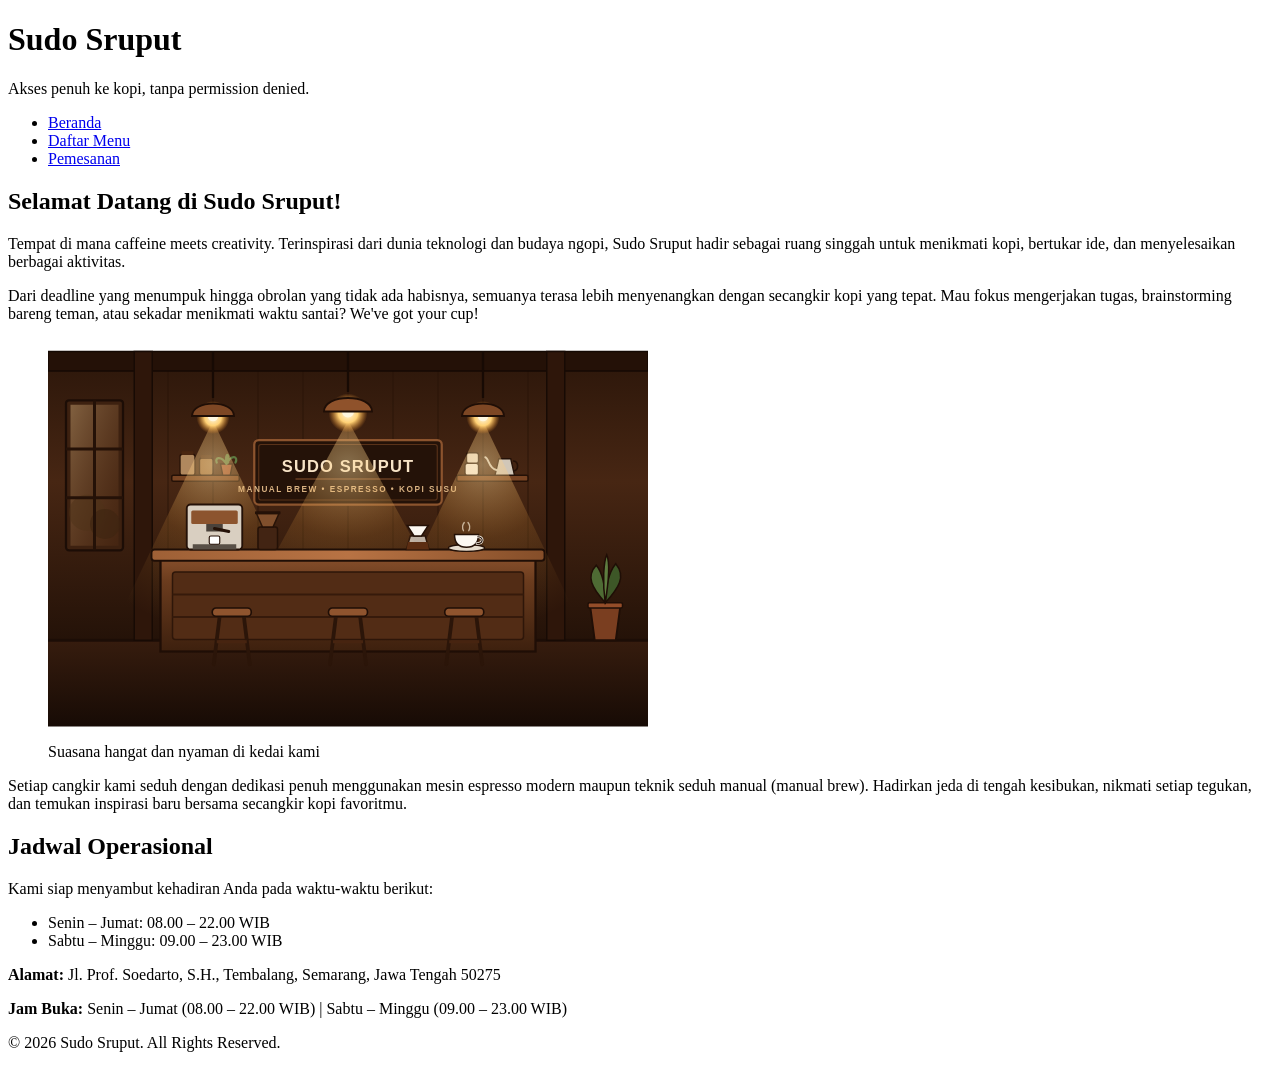
==== index.html @ 6f2dd249 "feat: create Sudo Sruput website using HTML5" ====
<!DOCTYPE html>
<html lang="id">
<head>
  <meta charset="utf-8">
  <meta name="viewport" content="width=device-width, initial-scale=1.0">
  <title>Beranda - Sudo Sruput</title>
</head>
<body>
  <header>
    <h1>Sudo Sruput</h1>
    <p>Akses penuh ke kopi, tanpa permission denied.</p>
    <nav>
      <ul>
        <li><a href="index.html">Beranda</a></li>
        <li><a href="menu.html">Daftar Menu</a></li>
        <li><a href="pesan.html">Pemesanan</a></li>
      </ul>
    </nav>
  </header>

  <main>
    <section>
      <h2>Selamat Datang di Sudo Sruput!</h2>
      <p>
        Tempat di mana caffeine meets creativity. Terinspirasi dari dunia teknologi dan budaya ngopi, Sudo Sruput hadir sebagai ruang singgah untuk menikmati kopi, bertukar ide, dan menyelesaikan berbagai aktivitas. 
      </p>
      <p>
        Dari deadline yang menumpuk hingga obrolan yang tidak ada habisnya, semuanya terasa lebih menyenangkan dengan secangkir kopi yang tepat. Mau fokus mengerjakan tugas, brainstorming bareng teman, atau sekadar menikmati waktu santai? We've got your cup!
      </p>
      <figure>
        <img src="img/suasana-sudosruput.svg" alt="Suasana interior Sudo Sruput yang hangat dengan pencahayaan lampu bernuansa kayu" width="600" height="400">
        <figcaption>Suasana hangat dan nyaman di kedai kami</figcaption>
      </figure>
      <p>
        Setiap cangkir kami seduh dengan dedikasi penuh menggunakan mesin espresso modern maupun teknik seduh manual (manual brew). Hadirkan jeda di tengah kesibukan, nikmati setiap tegukan, dan temukan inspirasi baru bersama secangkir kopi favoritmu.
      </p>
    </section>

    <section>
      <h2>Jadwal Operasional</h2>
      <p>Kami siap menyambut kehadiran Anda pada waktu-waktu berikut:</p>
      <ul>
        <li>Senin – Jumat: 08.00 – 22.00 WIB</li>
        <li>Sabtu – Minggu: 09.00 – 23.00 WIB</li>
      </ul>
    </section>
  </main>

  <footer>
    <p><strong>Alamat:</strong> Jl. Prof. Soedarto, S.H., Tembalang, Semarang, Jawa Tengah 50275</p>
    <p><strong>Jam Buka:</strong> Senin – Jumat (08.00 – 22.00 WIB) | Sabtu – Minggu (09.00 – 23.00 WIB)</p>
    <p>&copy; 2026 Sudo Sruput. All Rights Reserved.</p>
  </footer>
</body>
</html>
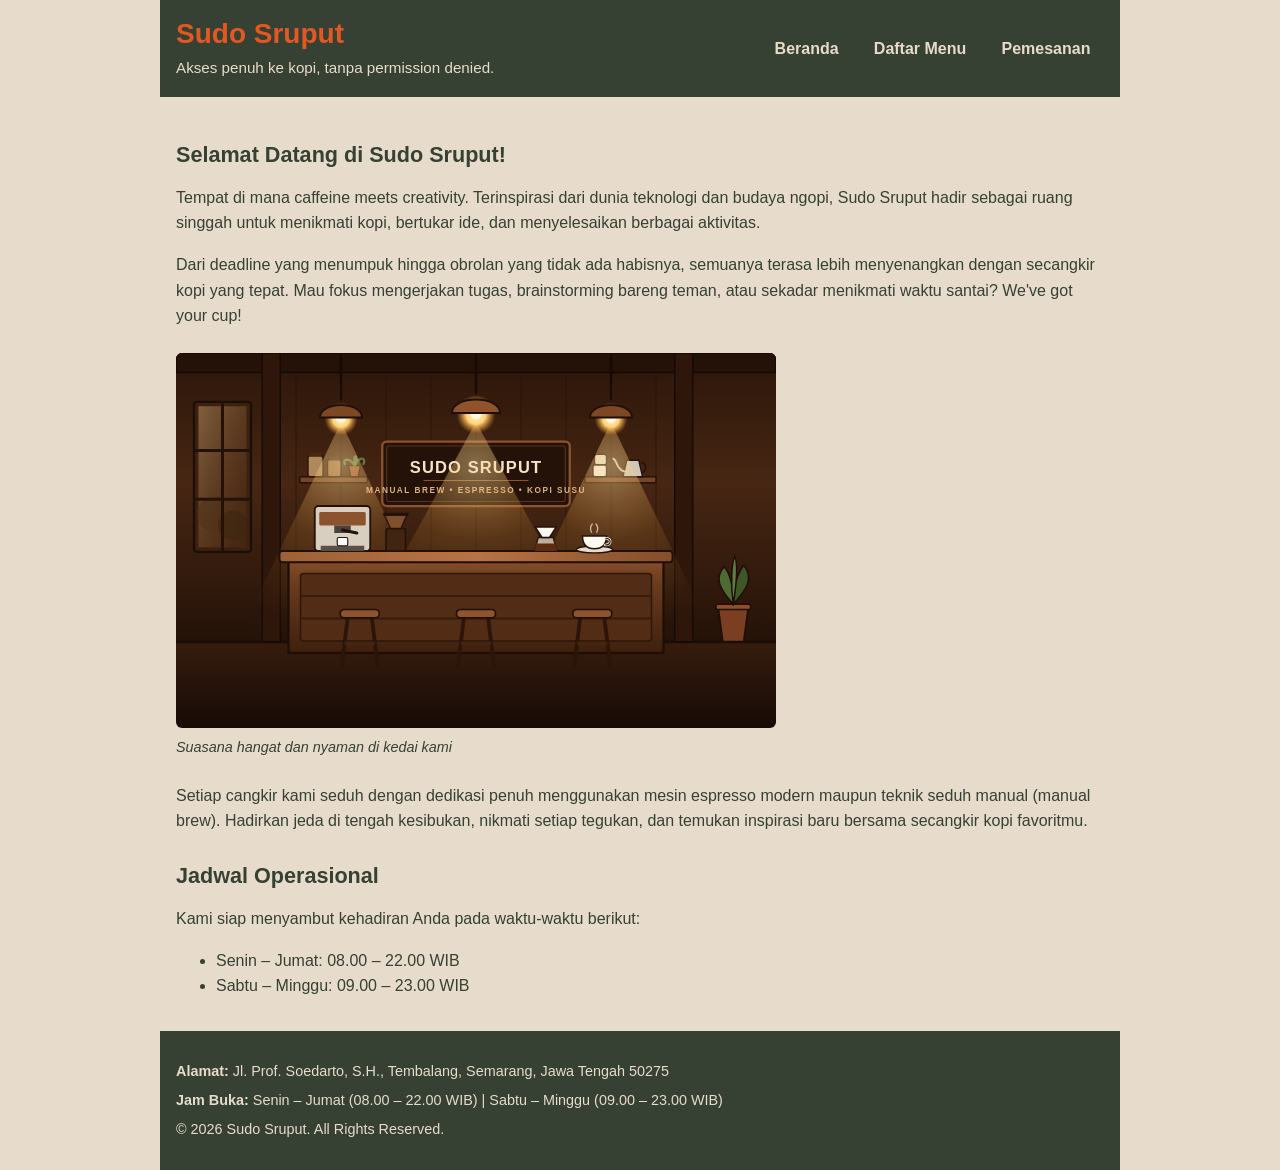
==== commit 15c6705e: "feat: add responsive CSS styling to Sudo Sruput website" ====
--- a/index.html
+++ b/index.html
@@ -4,13 +4,16 @@
   <meta charset="utf-8">
   <meta name="viewport" content="width=device-width, initial-scale=1.0">
   <title>Beranda - Sudo Sruput</title>
+  <link rel="stylesheet" href="css/style.css">
 </head>
 <body>
   <header>
-    <h1>Sudo Sruput</h1>
-    <p>Akses penuh ke kopi, tanpa permission denied.</p>
+    <div class="brand">
+      <h1>Sudo Sruput</h1>
+      <p>Akses penuh ke kopi, tanpa permission denied.</p>
+    </div>
     <nav>
-      <ul>
+      <ul class="nav-list">
         <li><a href="index.html">Beranda</a></li>
         <li><a href="menu.html">Daftar Menu</a></li>
         <li><a href="pesan.html">Pemesanan</a></li>
@@ -22,17 +25,24 @@
     <section>
       <h2>Selamat Datang di Sudo Sruput!</h2>
       <p>
-        Tempat di mana caffeine meets creativity. Terinspirasi dari dunia teknologi dan budaya ngopi, Sudo Sruput hadir sebagai ruang singgah untuk menikmati kopi, bertukar ide, dan menyelesaikan berbagai aktivitas. 
+        Tempat di mana caffeine meets creativity. Terinspirasi dari dunia teknologi dan budaya ngopi, Sudo Sruput hadir
+        sebagai ruang singgah untuk menikmati kopi, bertukar ide, dan menyelesaikan berbagai aktivitas.
       </p>
       <p>
-        Dari deadline yang menumpuk hingga obrolan yang tidak ada habisnya, semuanya terasa lebih menyenangkan dengan secangkir kopi yang tepat. Mau fokus mengerjakan tugas, brainstorming bareng teman, atau sekadar menikmati waktu santai? We've got your cup!
+        Dari deadline yang menumpuk hingga obrolan yang tidak ada habisnya, semuanya terasa lebih menyenangkan dengan
+        secangkir kopi yang tepat. Mau fokus mengerjakan tugas, brainstorming bareng teman, atau sekadar menikmati waktu
+        santai? We've got your cup!
       </p>
       <figure>
-        <img src="img/suasana-sudosruput.svg" alt="Suasana interior Sudo Sruput yang hangat dengan pencahayaan lampu bernuansa kayu" width="600" height="400">
+        <img src="img/suasana-sudosruput.svg"
+          alt="Suasana interior Sudo Sruput yang hangat dengan pencahayaan lampu bernuansa kayu" width="600"
+          height="400">
         <figcaption>Suasana hangat dan nyaman di kedai kami</figcaption>
       </figure>
       <p>
-        Setiap cangkir kami seduh dengan dedikasi penuh menggunakan mesin espresso modern maupun teknik seduh manual (manual brew). Hadirkan jeda di tengah kesibukan, nikmati setiap tegukan, dan temukan inspirasi baru bersama secangkir kopi favoritmu.
+        Setiap cangkir kami seduh dengan dedikasi penuh menggunakan mesin espresso modern maupun teknik seduh manual
+        (manual brew). Hadirkan jeda di tengah kesibukan, nikmati setiap tegukan, dan temukan inspirasi baru bersama
+        secangkir kopi favoritmu.
       </p>
     </section>
 
@@ -53,4 +63,3 @@
   </footer>
 </body>
 </html>
-
--- a/css/style.css
+++ b/css/style.css
@@ -0,0 +1,362 @@
+
+/* ==========================================================================
+   PALET WARNA
+   Hijau Lumut Gelap  #364033
+   Krem Hangat        #E7DCCB
+   Oranye Terakota    #E25822
+   ========================================================================== */
+
+
+/* ==========================================================================
+   1. RESET & DASAR
+   ========================================================================== */
+
+   *,
+   *::before,
+   *::after {
+       box-sizing: border-box;
+   }
+   
+   body {
+       margin: 0;
+       font-family: "Segoe UI", Roboto, sans-serif;
+       font-size: 1rem;
+       line-height: 1.6;
+       color: #364033;
+       background-color: #E7DCCB;
+   }
+   
+   
+   /* Gambar Responsif */
+   
+   img {
+       max-width: 100%;
+       height: auto;
+       display: block;
+       border-radius: 6px;
+   }
+   
+   figure {
+       margin: 1.5rem 0;
+   }
+   
+   figcaption {
+       margin-top: 0.5rem;
+       font-size: 0.9rem;
+       font-style: italic;
+       color: #364033;
+   }
+   
+   
+   /* Tipografi Heading */
+   
+   h1, h2, h3 {
+       line-height: 1.3;
+   }
+   
+   h1 {
+       font-size: 1.75rem;
+       margin: 0 0 0.25rem 0;
+   }
+   
+   h2 {
+       font-size: 1.35rem;
+       margin-top: 1.75rem;
+       margin-bottom: 0.75rem;
+       color: #364033;
+   }
+   
+   
+   /* ==========================================================================
+      2. HEADER & NAVIGASI (FLEXBOX - MOBILE FIRST)
+      ========================================================================== */
+   
+   header {
+       display: flex;
+       flex-direction: column;
+       gap: 1rem;
+       max-width: 960px;
+       margin: 0 auto;
+       padding: 1rem;
+       background-color: #364033;
+   }
+   
+   .brand h1 {
+       margin: 0;
+       color: #E25822;
+   }
+   
+   .brand p {
+       margin: 0.25rem 0 0 0;
+       font-size: 0.95rem;
+       color: #E7DCCB;
+   }
+   
+   .nav-list {
+       display: flex;
+       flex-direction: column;
+       gap: 0.5rem;
+       list-style: none;
+       padding: 0;
+       margin: 0;
+   }
+   
+   .nav-list a {
+       display: inline-block;
+       padding: 0.5rem 0.85rem;
+       color: #E7DCCB;
+       text-decoration: none;
+       font-weight: 600;
+       border-radius: 4px;
+       transition: background-color 0.2s, color 0.2s;
+   }
+   
+   .nav-list a:hover,
+   .nav-list a:focus {
+       background-color: #E25822;
+       color: #E7DCCB;
+   }
+   
+   
+   /* Tablet & Desktop (>= 600px) */
+   
+   @media screen and (min-width: 600px) {
+       header {
+           flex-direction: row;
+           justify-content: space-between;
+           align-items: center;
+       }
+   
+       .nav-list {
+           flex-direction: row;
+           gap: 0.5rem;
+       }
+   }
+   
+   
+   /* ==========================================================================
+      3. MAIN - KONTEN UTAMA
+      ========================================================================== */
+   
+   main {
+       max-width: 960px;
+       margin: 0 auto;
+       padding: 1rem;
+       background-color: #E7DCCB;
+       color: #364033;
+   }
+   
+   
+   /* Link umum dalam konten */
+   
+   main a {
+       color: #E25822;
+       font-weight: 600;
+       text-decoration: underline;
+   }
+   
+   main a:hover,
+   main a:focus {
+       color: #364033;
+   }
+   
+   
+   /* ==========================================================================
+      4. DAFTAR MENU - CARD GRID (MOBILE FIRST)
+      ========================================================================== */
+   
+   
+   /* Grid: 1 kolom (ponsel) */
+   
+   .menu-grid {
+       display: grid;
+       grid-template-columns: 1fr;
+       gap: 1.25rem;
+       width: 100%;
+   }
+   
+   
+   /* Tampilan setiap card */
+   
+   .card {
+       display: flex;
+       flex-direction: column;
+       padding: 1.25rem;
+       background-color: #364033;
+       border: 2px solid #364033;
+       border-radius: 8px;
+       color: #E7DCCB;
+   }
+   
+   
+   /* Nama menu */
+   
+   .card h3 {
+       margin: 0 0 0.5rem 0;
+       font-size: 1.15rem;
+       color: #E7DCCB;
+   }
+   
+   
+   /* Harga menu */
+   
+   .card .price {
+       margin: 0 0 0.5rem 0;
+       font-weight: 700;
+       color: #E25822;
+   }
+   
+   
+   /* Deskripsi menu */
+   
+   .card p:last-child {
+       margin: 0;
+       font-size: 0.95rem;
+       line-height: 1.5;
+       color: #E7DCCB;
+   }
+   
+   
+   /* 2 kolom (>= 600px) */
+   
+   @media screen and (min-width: 600px) {
+       .menu-grid {
+           grid-template-columns: repeat(2, 1fr);
+       }
+   }
+   
+   
+   /* 3 kolom (>= 960px) */
+   
+   @media screen and (min-width: 960px) {
+       .menu-grid {
+           grid-template-columns: repeat(3, 1fr);
+       }
+   }
+   
+   
+   /* ==========================================================================
+      5. FORM PEMESANAN (PESAN.HTML)
+      ========================================================================== */
+   
+   form {
+       max-width: 600px;
+   }
+   
+   form p {
+       margin-bottom: 1.25rem;
+   }
+   
+   label {
+       display: block;
+       margin-bottom: 0.4rem;
+       font-weight: 600;
+       color: #364033;
+   }
+   
+   fieldset {
+       border: 2px solid #364033;
+       border-radius: 6px;
+       padding: 1rem;
+       margin-bottom: 1.25rem;
+   }
+   
+   legend {
+       font-weight: 600;
+       color: #364033;
+       padding: 0 0.5rem;
+   }
+   
+   fieldset p {
+       margin-bottom: 0.5rem;
+   }
+   
+   fieldset p:last-child {
+       margin-bottom: 0;
+   }
+   
+   fieldset label {
+       display: inline;
+       font-weight: normal;
+       margin-left: 0.35rem;
+       cursor: pointer;
+   }
+   
+   
+   /* Tampilan field formulir */
+   
+   input[type="text"],
+   input[type="tel"],
+   input[type="number"],
+   select,
+   textarea {
+       width: 100%;
+       padding: 0.65rem 0.75rem;
+       font-family: inherit;
+       font-size: 1rem;
+       color: #364033;
+       background-color: #E7DCCB;
+       border: 2px solid #364033;
+       border-radius: 4px;
+       transition: border-color 0.2s, outline 0.2s;
+   }
+   
+   
+   /* Tampilan :focus pada field aktif */
+   
+   input:focus,
+   select:focus,
+   textarea:focus {
+       border-color: #E25822;
+       outline: 2px solid #E25822;
+       outline-offset: 1px;
+   }
+   
+   
+   /* Gaya Tombol Kirim */
+   
+   button[type="submit"],
+   button {
+       display: inline-block;
+       padding: 0.75rem 2rem;
+       font-family: inherit;
+       font-size: 1rem;
+       font-weight: 600;
+       color: #E7DCCB;
+       background-color: #E25822;
+       border: none;
+       border-radius: 4px;
+       cursor: pointer;
+       transition: background-color 0.2s;
+   }
+   
+   button[type="submit"]:hover,
+   button:hover {
+       background-color: #364033;
+       color: #E7DCCB;
+   }
+   
+   button[type="submit"]:focus,
+   button:focus {
+       outline: 2px solid #364033;
+       outline-offset: 2px;
+   }
+   
+   
+   /* ==========================================================================
+      6. FOOTER
+      ========================================================================== */
+   
+   footer {
+       max-width: 960px;
+       margin: 0 auto;
+       padding: 1.5rem 1rem;
+       background-color: #364033;
+       font-size: 0.9rem;
+       color: #E7DCCB;
+   }
+   
+   footer p {
+       margin: 0.35rem 0;
+   }
+   
